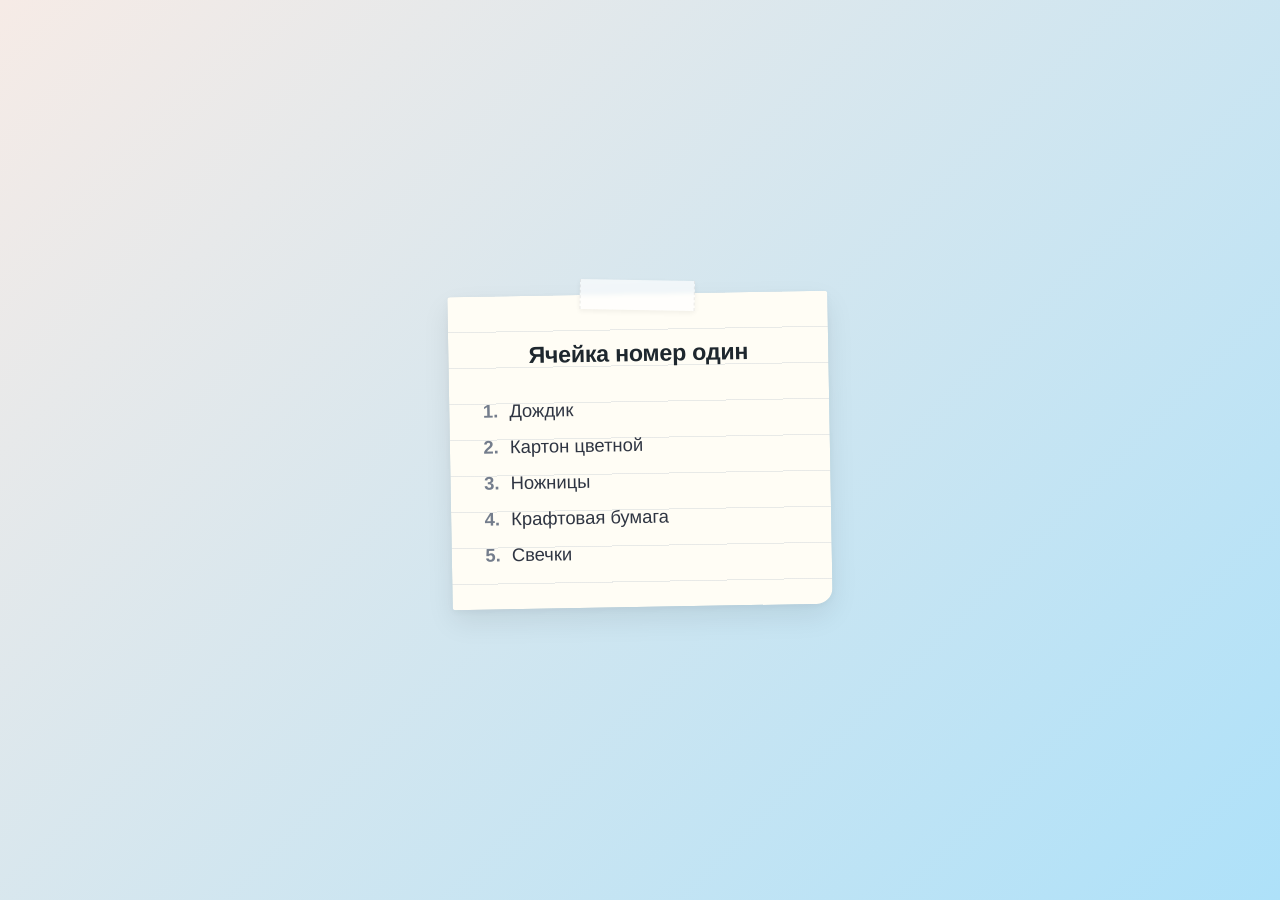
==== box1.html @ 3e61285d "Create box1.html" ====
<!DOCTYPE html>
<html lang="ru">
<head>
    <meta charset="UTF-8">
    <meta name="viewport" content="width=device-width, initial-scale=1.0">
    <title>Ячейка номер один</title>
    <style>
        * {
            box-sizing: border-box;
            margin: 0;
            padding: 0;
        }

        body {
            /* Мягкий пастельный фон */
            background: linear-gradient(135deg, #f6ebe6 0%, #aee1f9 100%);
            min-height: 100vh;
            min-height: 100dvh;
            display: flex;
            align-items: center;
            justify-content: center;
            padding: 24px 16px;
            font-family: -apple-system, BlinkMacSystemFont, "Segoe UI", Roboto, Helvetica, Arial, sans-serif;
            color: #2f3542;
        }

        /* Листок-заметка */
        .note-card {
            position: relative;
            width: 100%;
            max-width: 380px;
            /* Тёплый оттенок бумаги с лёгкой разлиновкой */
            background-color: #fffdf5;
            background-image: repeating-linear-gradient(
                transparent,
                transparent 35px,
                rgba(164, 176, 190, 0.25) 35px,
                rgba(164, 176, 190, 0.25) 36px
            );
            padding: 46px 28px 36px;
            border-radius: 3px 3px 16px 3px;
            box-shadow: 
                0 12px 28px rgba(0, 0, 0, 0.08),
                0 2px 6px rgba(0, 0, 0, 0.04);
            transform: rotate(-1deg);
            transition: transform 0.25s ease;
        }

        .note-card:hover {
            transform: rotate(0deg);
        }

        /* Полупрозрачный скотч сверху по центру */
        .tape {
            position: absolute;
            top: -14px;
            left: 50%;
            transform: translateX(-50%) rotate(2deg);
            width: 115px;
            height: 30px;
            background-color: rgba(255, 255, 255, 0.65);
            border-left: 1px dashed rgba(0, 0, 0, 0.08);
            border-right: 1px dashed rgba(0, 0, 0, 0.08);
            box-shadow: 0 2px 5px rgba(0, 0, 0, 0.06);
            backdrop-filter: blur(2px);
        }

        h1 {
            text-align: center;
            font-size: 1.45rem;
            font-weight: 700;
            color: #1e272e;
            margin-bottom: 24px;
            letter-spacing: -0.01em;
        }

        ol {
            padding-left: 26px;
            font-size: 1.15rem;
            line-height: 36px; /* Совпадает с шагом разлиновки */
        }

        li {
            padding-left: 6px;
        }

        li::marker {
            font-weight: 600;
            color: #747d8c;
        }

        /* Для совсем маленьких экранов убираем наклон, чтобы не обрезались края */
        @media (max-width: 360px) {
            .note-card {
                transform: none;
                padding: 42px 20px 30px;
            }
        }
    </style>
</head>
<body>

    <main class="note-card">
        <div class="tape" aria-hidden="true"></div>
        <h1>Ячейка номер один</h1>
        <ol>
            <li>Дождик</li>
            <li>Картон цветной</li>
            <li>Ножницы</li>
            <li>Крафтовая бумага</li>
            <li>Свечки</li>
        </ol>
    </main>

</body>
</html>
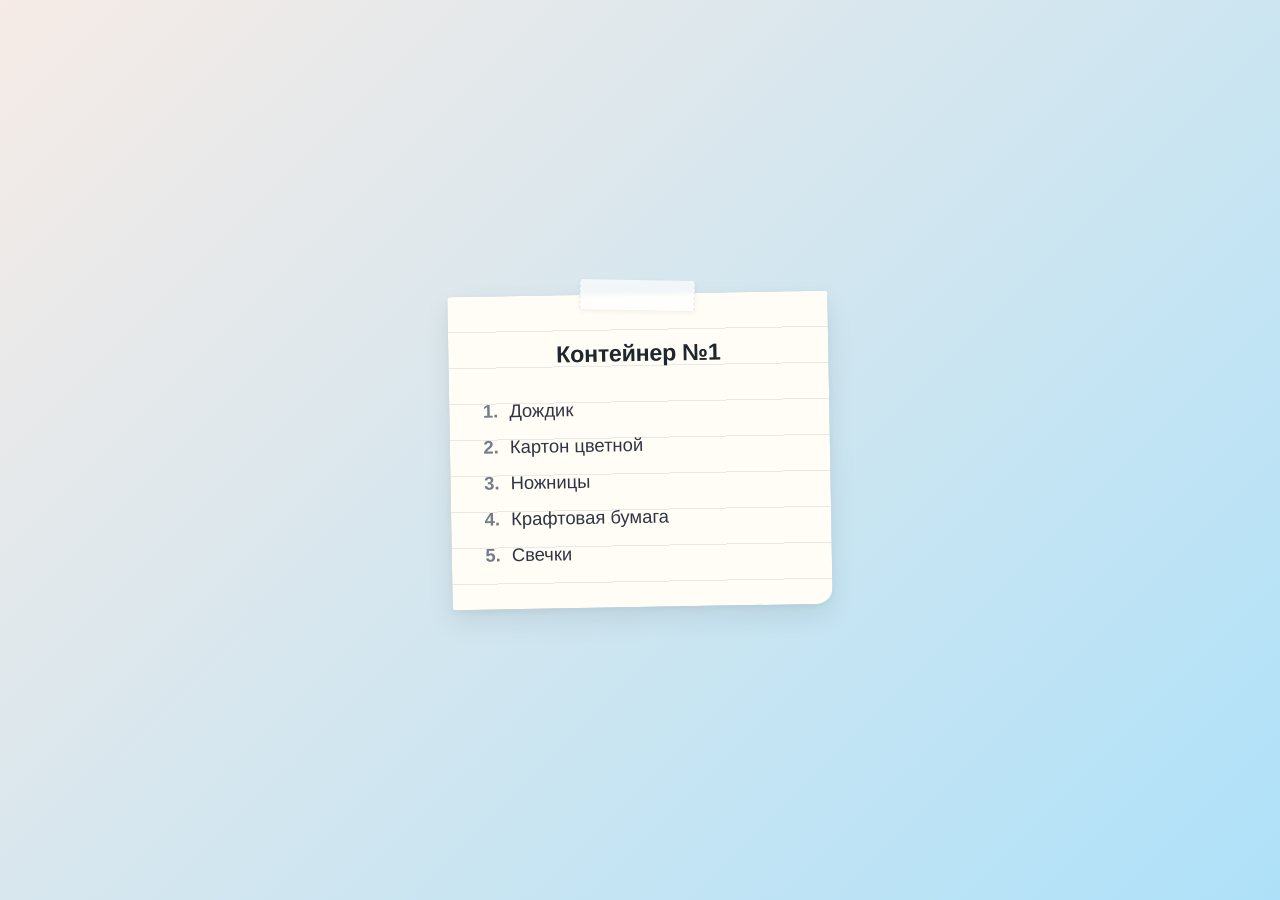
==== commit bdfcd179: "Update box1.html" ====
--- a/box1.html
+++ b/box1.html
@@ -3,7 +3,7 @@
 <head>
     <meta charset="UTF-8">
     <meta name="viewport" content="width=device-width, initial-scale=1.0">
-    <title>Ячейка номер один</title>
+    <title>Контейнер №1</title>
     <style>
         * {
             box-sizing: border-box;
@@ -102,7 +102,7 @@
 
     <main class="note-card">
         <div class="tape" aria-hidden="true"></div>
-        <h1>Ячейка номер один</h1>
+        <h1>Контейнер №1</h1>
         <ol>
             <li>Дождик</li>
             <li>Картон цветной</li>
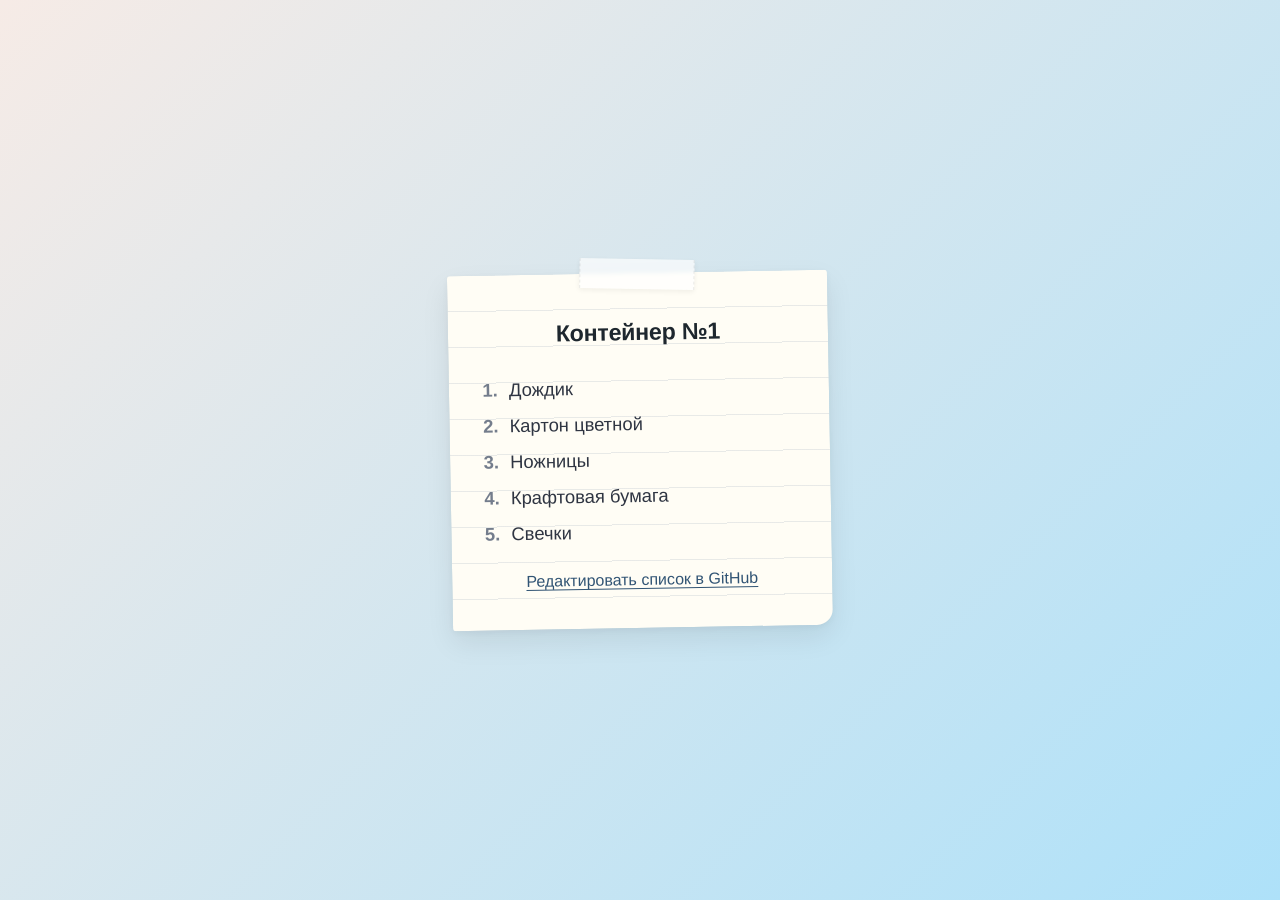
==== commit fae60bc8: "Страница box1: список подгружается из box1.txt" ====
--- a/box1.html
+++ b/box1.html
@@ -89,6 +89,16 @@
             color: #747d8c;
         }
 
+        .note-actions {
+            margin-top: 18px;
+            text-align: center;
+            line-height: 1.5;
+        }
+
+        .note-actions a { color: #315474; text-underline-offset: 3px; }
+        li { overflow-wrap: anywhere; }
+        #status { margin-bottom: 8px; }
+
         /* Для совсем маленьких экранов убираем наклон, чтобы не обрезались края */
         @media (max-width: 360px) {
             .note-card {
@@ -103,14 +113,44 @@
     <main class="note-card">
         <div class="tape" aria-hidden="true"></div>
         <h1>Контейнер №1</h1>
-        <ol>
+        <ol id="items">
             <li>Дождик</li>
             <li>Картон цветной</li>
             <li>Ножницы</li>
             <li>Крафтовая бумага</li>
             <li>Свечки</li>
         </ol>
+        <footer class="note-actions">
+            <p id="status" role="status" hidden></p>
+            <a href="https://github.com/qrysem-ship-it/qrysem.ru/edit/main/box1.txt">Редактировать список в GitHub</a>
+            <noscript><p><a href="/box1.txt">Открыть актуальный список текстом</a></p></noscript>
+        </footer>
     </main>
+
+    <script>
+        (async () => {
+            const items = document.getElementById('items');
+            const status = document.getElementById('status');
+            try {
+                const response = await fetch('/box1.txt', { cache: 'no-cache' });
+                if (!response.ok) throw new Error('Не удалось загрузить список');
+                const file = await response.text();
+                const entries = file.split(/\r?\n/).map(line => line.trim()).filter(Boolean);
+                items.replaceChildren(...entries.map(text => {
+                    const item = document.createElement('li');
+                    item.textContent = text;
+                    return item;
+                }));
+                if (!entries.length) {
+                    status.textContent = 'Контейнер пока пуст.';
+                    status.hidden = false;
+                }
+            } catch {
+                status.textContent = 'Не удалось загрузить актуальный список. Показана исходная версия.';
+                status.hidden = false;
+            }
+        })();
+    </script>
 
 </body>
 </html>
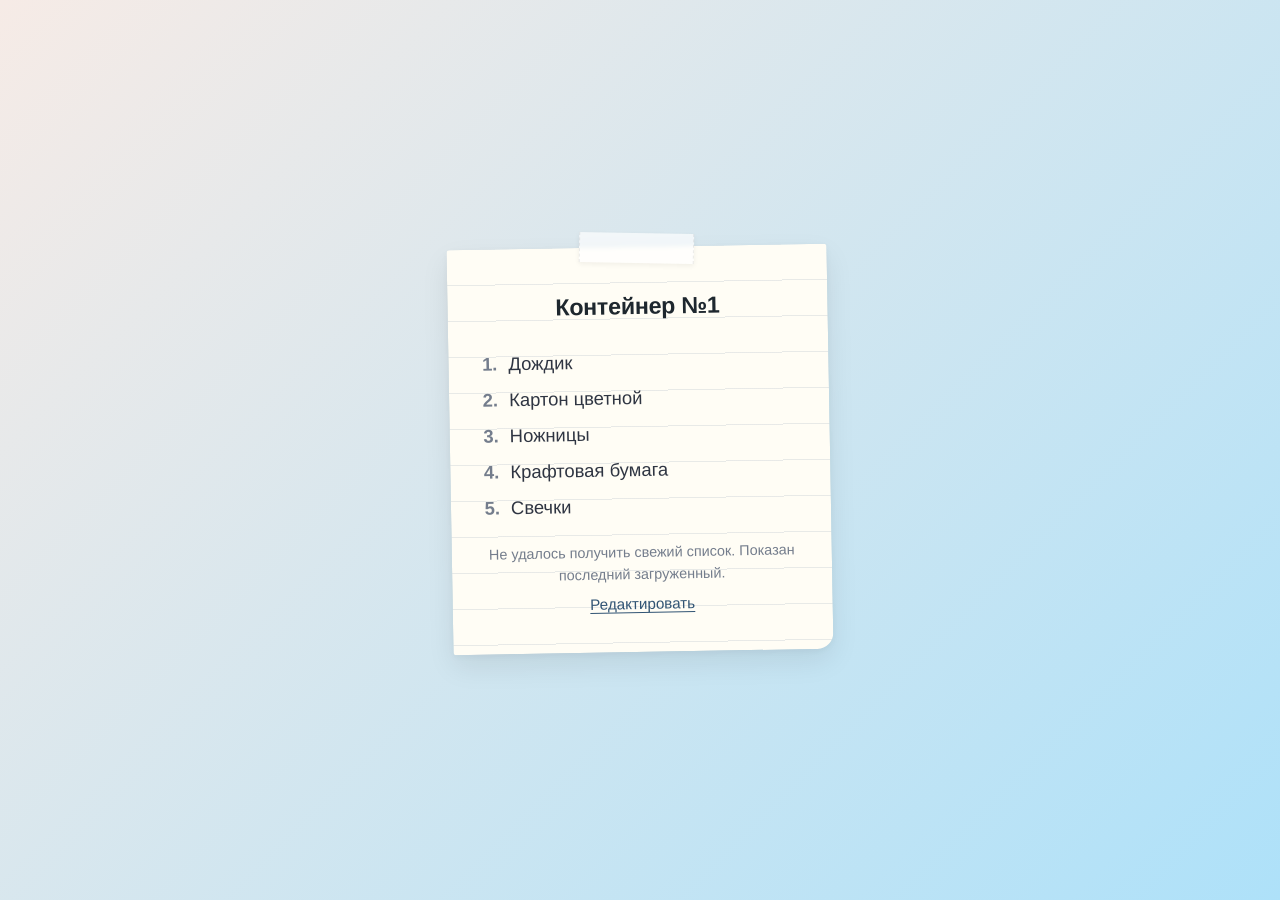
==== commit 13101a14: "box1: кнопка «Редактировать» с паролем, список синхронизируется" ====
--- a/box1.html
+++ b/box1.html
@@ -7,12 +7,11 @@
     <style>
         * {
             box-sizing: border-box;
+            padding: 0;
             margin: 0;
-            padding: 0;
         }
 
         body {
-            /* Мягкий пастельный фон */
             background: linear-gradient(135deg, #f6ebe6 0%, #aee1f9 100%);
             min-height: 100vh;
             min-height: 100dvh;
@@ -24,12 +23,10 @@
             color: #2f3542;
         }
 
-        /* Листок-заметка */
         .note-card {
             position: relative;
             width: 100%;
             max-width: 380px;
-            /* Тёплый оттенок бумаги с лёгкой разлиновкой */
             background-color: #fffdf5;
             background-image: repeating-linear-gradient(
                 transparent,
@@ -39,7 +36,7 @@
             );
             padding: 46px 28px 36px;
             border-radius: 3px 3px 16px 3px;
-            box-shadow: 
+            box-shadow:
                 0 12px 28px rgba(0, 0, 0, 0.08),
                 0 2px 6px rgba(0, 0, 0, 0.04);
             transform: rotate(-1deg);
@@ -50,7 +47,6 @@
             transform: rotate(0deg);
         }
 
-        /* Полупрозрачный скотч сверху по центру */
         .tape {
             position: absolute;
             top: -14px;
@@ -77,29 +73,153 @@
         ol {
             padding-left: 26px;
             font-size: 1.15rem;
-            line-height: 36px; /* Совпадает с шагом разлиновки */
+            line-height: 36px;
         }
 
         li {
             padding-left: 6px;
+            overflow-wrap: anywhere;
         }
 
         li::marker {
             font-weight: 600;
             color: #747d8c;
+        }
+
+        li.done {
+            color: #a4b0be;
+            text-decoration: line-through;
         }
 
         .note-actions {
             margin-top: 18px;
             text-align: center;
             line-height: 1.5;
-        }
-
-        .note-actions a { color: #315474; text-underline-offset: 3px; }
-        li { overflow-wrap: anywhere; }
-        #status { margin-bottom: 8px; }
-
-        /* Для совсем маленьких экранов убираем наклон, чтобы не обрезались края */
+            font-size: 0.95rem;
+        }
+
+        .note-actions a,
+        button.link {
+            color: #315474;
+            text-underline-offset: 3px;
+            background: none;
+            border: none;
+            font: inherit;
+            cursor: pointer;
+            text-decoration: underline;
+        }
+
+        #status {
+            margin-bottom: 8px;
+            font-size: 0.9rem;
+            color: #747d8c;
+        }
+
+        /* ---- режим редактирования ---- */
+
+        .editor { display: grid; gap: 8px; }
+
+        .row {
+            display: flex;
+            align-items: center;
+            gap: 8px;
+        }
+
+        .row input[type="text"] {
+            flex: 1;
+            min-width: 0;
+            font: inherit;
+            font-size: 1.05rem;
+            color: #2f3542;
+            background: rgba(255, 255, 255, 0.7);
+            border: 1px solid rgba(120, 136, 150, 0.35);
+            border-radius: 8px;
+            padding: 6px 8px;
+        }
+
+        .row input[type="checkbox"] {
+            width: 20px;
+            height: 20px;
+            accent-color: #5b8cae;
+            flex: none;
+        }
+
+        .row button {
+            flex: none;
+            background: none;
+            border: none;
+            font-size: 1.2rem;
+            line-height: 1;
+            color: #b04a4a;
+            cursor: pointer;
+            padding: 4px 6px;
+        }
+
+        .editor-actions {
+            display: flex;
+            flex-wrap: wrap;
+            gap: 8px;
+            justify-content: center;
+            margin-top: 14px;
+        }
+
+        .editor-actions button {
+            font: inherit;
+            font-size: 0.95rem;
+            padding: 8px 14px;
+            border-radius: 10px;
+            border: 1px solid rgba(90, 110, 130, 0.4);
+            background: rgba(255, 255, 255, 0.75);
+            color: #2f3542;
+            cursor: pointer;
+        }
+
+        .editor-actions button.primary {
+            background: #5b8cae;
+            border-color: #5b8cae;
+            color: #fff;
+            font-weight: 600;
+        }
+
+        .editor-actions button:disabled { opacity: 0.6; cursor: default; }
+
+        dialog {
+            border: none;
+            border-radius: 14px;
+            padding: 22px 20px 18px;
+            max-width: 320px;
+            width: calc(100% - 32px);
+            box-shadow: 0 18px 40px rgba(0, 0, 0, 0.18);
+            font: inherit;
+            color: #2f3542;
+        }
+
+        dialog::backdrop { background: rgba(20, 30, 40, 0.35); }
+
+        dialog h2 {
+            font-size: 1.05rem;
+            margin-bottom: 12px;
+            text-align: center;
+        }
+
+        dialog input {
+            width: 100%;
+            font: inherit;
+            padding: 9px 10px;
+            border-radius: 9px;
+            border: 1px solid rgba(120, 136, 150, 0.45);
+            margin-bottom: 10px;
+        }
+
+        dialog .error {
+            color: #b04a4a;
+            font-size: 0.88rem;
+            min-height: 1.1em;
+            margin-bottom: 8px;
+        }
+
+        dialog .editor-actions { margin-top: 4px; }
+
         @media (max-width: 360px) {
             .note-card {
                 transform: none;
@@ -112,7 +232,7 @@
 
     <main class="note-card">
         <div class="tape" aria-hidden="true"></div>
-        <h1>Контейнер №1</h1>
+        <h1 id="title">Контейнер №1</h1>
         <ol id="items">
             <li>Дождик</li>
             <li>Картон цветной</li>
@@ -120,36 +240,218 @@
             <li>Крафтовая бумага</li>
             <li>Свечки</li>
         </ol>
+        <div id="editor" class="editor" hidden></div>
         <footer class="note-actions">
             <p id="status" role="status" hidden></p>
-            <a href="https://github.com/qrysem-ship-it/qrysem.ru/edit/main/box1.txt">Редактировать список в GitHub</a>
-            <noscript><p><a href="/box1.txt">Открыть актуальный список текстом</a></p></noscript>
+            <div id="edit-actions" hidden>
+                <div class="editor-actions">
+                    <button type="button" id="add">＋ пункт</button>
+                    <button type="button" id="save" class="primary">Сохранить</button>
+                    <button type="button" id="cancel">Отмена</button>
+                </div>
+            </div>
+            <p id="edit-link"><button type="button" class="link" id="start-edit">Редактировать</button></p>
         </footer>
     </main>
 
+    <dialog id="login">
+        <h2>Пароль для правки</h2>
+        <form method="dialog" id="login-form">
+            <input type="password" id="password" autocomplete="current-password" placeholder="пароль">
+            <p class="error" id="login-error"></p>
+            <div class="editor-actions">
+                <button type="submit" class="primary" value="ok">Войти</button>
+                <button type="button" id="login-cancel">Отмена</button>
+            </div>
+        </form>
+    </dialog>
+
     <script>
-        (async () => {
-            const items = document.getElementById('items');
-            const status = document.getElementById('status');
+        // Адрес хранилища: список читают все, пишет только тот, кто знает пароль.
+        const API = 'https://qrysem-box1.lapa.ws';
+        const TOKEN_KEY = 'box1-token';
+        const POLL_MS = 20000;
+
+        const itemsEl = document.getElementById('items');
+        const editorEl = document.getElementById('editor');
+        const titleEl = document.getElementById('title');
+        const statusEl = document.getElementById('status');
+        const editActions = document.getElementById('edit-actions');
+        const editLink = document.getElementById('edit-link');
+        const loginDialog = document.getElementById('login');
+        const loginError = document.getElementById('login-error');
+        const passwordInput = document.getElementById('password');
+
+        let state = { title: 'Контейнер №1', items: [] };
+        let editing = false;
+        let saving = false;
+
+        const token = () => localStorage.getItem(TOKEN_KEY) || '';
+
+        function setStatus(text) {
+            statusEl.textContent = text || '';
+            statusEl.hidden = !text;
+        }
+
+        function render() {
+            titleEl.textContent = state.title || 'Контейнер №1';
+            itemsEl.replaceChildren(...state.items.map(item => {
+                const li = document.createElement('li');
+                li.textContent = item.text;
+                if (item.done) li.className = 'done';
+                return li;
+            }));
+            if (!state.items.length) setStatus('Контейнер пока пуст.');
+        }
+
+        function renderEditor() {
+            editorEl.replaceChildren(...state.items.map((item, index) => {
+                const row = document.createElement('div');
+                row.className = 'row';
+
+                const check = document.createElement('input');
+                check.type = 'checkbox';
+                check.checked = item.done;
+                check.title = 'сделано';
+                check.addEventListener('change', () => { state.items[index].done = check.checked; });
+
+                const input = document.createElement('input');
+                input.type = 'text';
+                input.value = item.text;
+                input.maxLength = 300;
+                input.addEventListener('input', () => { state.items[index].text = input.value; });
+
+                const del = document.createElement('button');
+                del.type = 'button';
+                del.textContent = '×';
+                del.title = 'удалить';
+                del.addEventListener('click', () => {
+                    state.items.splice(index, 1);
+                    renderEditor();
+                });
+
+                row.append(check, input, del);
+                return row;
+            }));
+        }
+
+        function enterEdit() {
+            editing = true;
+            editLink.hidden = true;
+            itemsEl.hidden = true;
+            editorEl.hidden = false;
+            editActions.hidden = false;
+            setStatus('');
+            renderEditor();
+        }
+
+        function leaveEdit() {
+            editing = false;
+            editLink.hidden = false;
+            itemsEl.hidden = false;
+            editorEl.hidden = true;
+            editActions.hidden = true;
+        }
+
+        async function load() {
             try {
-                const response = await fetch('/box1.txt', { cache: 'no-cache' });
-                if (!response.ok) throw new Error('Не удалось загрузить список');
-                const file = await response.text();
-                const entries = file.split(/\r?\n/).map(line => line.trim()).filter(Boolean);
-                items.replaceChildren(...entries.map(text => {
-                    const item = document.createElement('li');
-                    item.textContent = text;
-                    return item;
-                }));
-                if (!entries.length) {
-                    status.textContent = 'Контейнер пока пуст.';
-                    status.hidden = false;
+                const response = await fetch(API + '/api/state', { cache: 'no-store' });
+                if (!response.ok) throw new Error('bad status');
+                const fresh = await response.json();
+                if (!Array.isArray(fresh.items)) throw new Error('bad payload');
+                state = { title: fresh.title, items: fresh.items };
+                if (!editing) render();
+                setStatus('');
+                return true;
+            } catch (error) {
+                setStatus('Не удалось получить свежий список. Показан последний загруженный.');
+                return false;
+            }
+        }
+
+        async function save() {
+            if (saving) return;
+            saving = true;
+            const button = document.getElementById('save');
+            button.disabled = true;
+            button.textContent = 'Сохраняю…';
+            try {
+                const response = await fetch(API + '/api/state', {
+                    method: 'PUT',
+                    headers: { 'Content-Type': 'application/json', Authorization: 'Bearer ' + token() },
+                    body: JSON.stringify({ title: state.title, items: state.items })
+                });
+                if (response.status === 401) {
+                    localStorage.removeItem(TOKEN_KEY);
+                    leaveEdit();
+                    openLogin();
+                    throw new Error('unauthorized');
                 }
-            } catch {
-                status.textContent = 'Не удалось загрузить актуальный список. Показана исходная версия.';
-                status.hidden = false;
+                if (!response.ok) throw new Error('save failed');
+                const fresh = await response.json();
+                state = { title: fresh.title, items: fresh.items };
+                leaveEdit();
+                render();
+                setStatus('Сохранено. Этот список видят все.');
+            } catch (error) {
+                if (error.message !== 'unauthorized') setStatus('Не получилось сохранить. Проверь связь и попробуй ещё раз.');
+            } finally {
+                saving = false;
+                button.disabled = false;
+                button.textContent = 'Сохранить';
             }
-        })();
+        }
+
+        function openLogin() {
+            loginError.textContent = '';
+            passwordInput.value = '';
+            loginDialog.showModal();
+            passwordInput.focus();
+        }
+
+        document.getElementById('login-form').addEventListener('submit', async event => {
+            event.preventDefault();
+            loginError.textContent = 'Проверяю…';
+            try {
+                const response = await fetch(API + '/api/login', {
+                    method: 'POST',
+                    headers: { 'Content-Type': 'application/json' },
+                    body: JSON.stringify({ password: passwordInput.value })
+                });
+                if (response.status === 401) { loginError.textContent = 'Пароль не подошёл.'; return; }
+                if (response.status === 429) { loginError.textContent = 'Слишком много попыток, подожди десять минут.'; return; }
+                if (!response.ok) throw new Error('login failed');
+                const data = await response.json();
+                localStorage.setItem(TOKEN_KEY, data.token);
+                loginDialog.close();
+                enterEdit();
+            } catch (error) {
+                loginError.textContent = 'Не получилось войти. Попробуй ещё раз.';
+            }
+        });
+
+        document.getElementById('login-cancel').addEventListener('click', () => loginDialog.close());
+
+        document.getElementById('start-edit').addEventListener('click', () => {
+            if (token()) { enterEdit(); } else { openLogin(); }
+        });
+
+        document.getElementById('add').addEventListener('click', () => {
+            state.items.push({ text: '', done: false });
+            renderEditor();
+            const inputs = editorEl.querySelectorAll('input[type="text"]');
+            inputs[inputs.length - 1].focus();
+        });
+
+        document.getElementById('save').addEventListener('click', save);
+        document.getElementById('cancel').addEventListener('click', async () => {
+            leaveEdit();
+            await load();
+        });
+
+        load().then(ok => {
+            if (ok) setInterval(() => { if (!editing) load(); }, POLL_MS);
+        });
     </script>
 
 </body>
